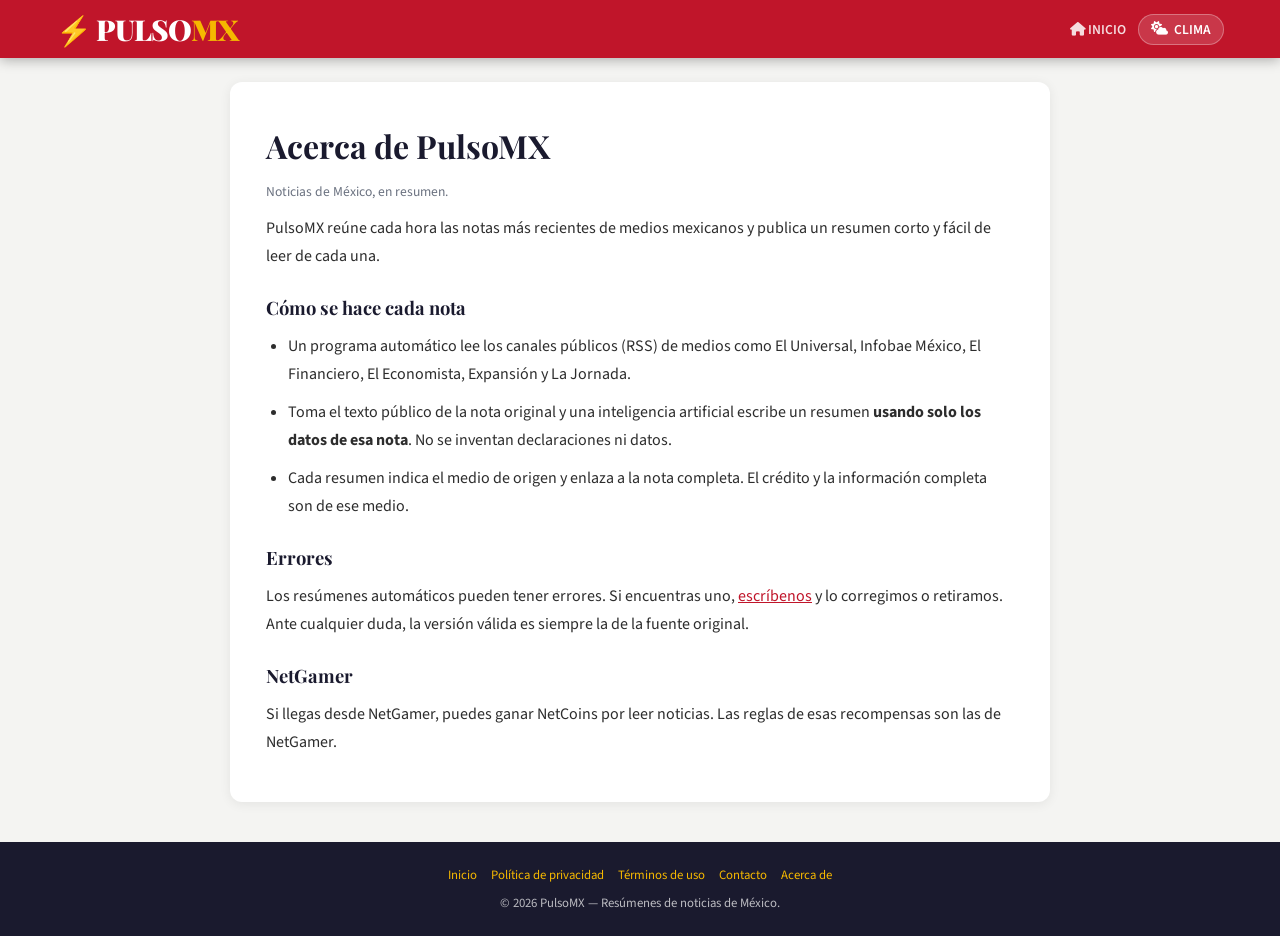
==== acerca.html @ 0a5efd3e "PulsoMX: sitio completo, robot de noticias y recompensas seguras Co-Authored-By: Claude Opus 5.5 <no" ====
<!DOCTYPE html>
<html lang="es">
<head>
    <meta charset="UTF-8">
    <meta name="viewport" content="width=device-width, initial-scale=1.0">
    <title>Acerca de | PulsoMX</title>
    <meta name="description" content="Qué es PulsoMX y cómo se hacen sus notas.">
    <link rel="icon" href="data:image/svg+xml,%3Csvg xmlns='http://www.w3.org/2000/svg' viewBox='0 0 100 100'%3E%3Ctext y='.9em' font-size='90'%3E⚡%3C/text%3E%3C/svg%3E">
    <link rel="preconnect" href="https://fonts.googleapis.com">
    <link href="https://fonts.googleapis.com/css2?family=Playfair+Display:wght@700;900&family=Source+Sans+3:wght@400;600;700&display=swap" rel="stylesheet">
    <link rel="stylesheet" href="https://cdnjs.cloudflare.com/ajax/libs/font-awesome/6.4.0/css/all.min.css">
    <link rel="stylesheet" href="assets/estilos.css">
</head>
<body>
    <header>
        <div class="header-inner">
            <a href="index.html" class="logo">⚡ PULSO<span>MX</span></a>
            <nav class="header-nav">
                <a href="index.html"><i class="fa-solid fa-house"></i> <span class="hide-xs">Inicio</span></a>
                <a href="clima.html" class="btn-clima"><i class="fa-solid fa-cloud-sun"></i> <span>Clima</span></a>
            </nav>
        </div>
    </header>
    <main class="pagina-texto">
        <h1>Acerca de PulsoMX</h1>
        <p class="nota">Noticias de México, en resumen.</p>
        <p>PulsoMX reúne cada hora las notas más recientes de medios mexicanos y publica un resumen corto y fácil de leer de cada una.</p>
        <h2>Cómo se hace cada nota</h2>
        <ul>
            <li>Un programa automático lee los canales públicos (RSS) de medios como El Universal, Infobae México, El Financiero, El Economista, Expansión y La Jornada.</li>
            <li>Toma el texto público de la nota original y una inteligencia artificial escribe un resumen <b>usando solo los datos de esa nota</b>. No se inventan declaraciones ni datos.</li>
            <li>Cada resumen indica el medio de origen y enlaza a la nota completa. El crédito y la información completa son de ese medio.</li>
        </ul>
        <h2>Errores</h2>
        <p>Los resúmenes automáticos pueden tener errores. Si encuentras uno, <a href="contacto.html">escríbenos</a> y lo corregimos o retiramos. Ante cualquier duda, la versión válida es siempre la de la fuente original.</p>
        <h2>NetGamer</h2>
        <p>Si llegas desde NetGamer, puedes ganar NetCoins por leer noticias. Las reglas de esas recompensas son las de NetGamer.</p>
    </main>
    <footer>
        <div class="footer-links">
            <a href="index.html">Inicio</a>
            <a href="privacidad.html">Política de privacidad</a>
            <a href="terminos.html">Términos de uso</a>
            <a href="contacto.html">Contacto</a>
            <a href="acerca.html">Acerca de</a>
        </div>
        <p>© <span id="anio">2026</span> PulsoMX — Resúmenes de noticias de México.</p>
    </footer>
    <script>document.getElementById('anio').textContent = new Date().getFullYear();</script>
</body>
</html>
---- assets/estilos.css ----
:root { --rojo:#c0152a; --rojo-oscuro:#8b0f1e; --amarillo:#f5b800; --gris:#f4f4f2; --texto:#1a1a2e; --texto-suave:#6b7280; }
*,*::before,*::after { box-sizing:border-box; margin:0; padding:0; }
html { -webkit-text-size-adjust:100%; text-size-adjust:100%; }
body { font-family:'Source Sans 3',sans-serif; background:var(--gris); color:var(--texto); min-width:320px; overflow-x:hidden; }
img { max-width:100%; height:auto; display:block; }

/* Encabezado */
header { background:var(--rojo); position:sticky; top:0; z-index:100; box-shadow:0 2px 12px rgba(0,0,0,.3); }
.header-inner { max-width:1200px; margin:0 auto; display:flex; align-items:center; justify-content:space-between; padding:10px 16px; gap:12px; }
.logo { font-family:'Playfair Display',serif; font-size:clamp(1.2rem,4vw,1.8rem); font-weight:900; color:#fff; text-decoration:none; letter-spacing:-1px; white-space:nowrap; flex-shrink:0; }
.logo span { color:var(--amarillo); }
.header-nav { display:flex; gap:12px; align-items:center; flex-wrap:wrap; justify-content:flex-end; }
.header-nav a { color:rgba(255,255,255,.85); text-decoration:none; font-size:clamp(.7rem,2vw,.85rem); font-weight:600; text-transform:uppercase; white-space:nowrap; }
.header-nav a:hover { color:var(--amarillo); }
.btn-clima { background:rgba(255,255,255,.15); border:1px solid rgba(255,255,255,.3); color:#fff!important; padding:5px 12px; border-radius:20px; display:flex; align-items:center; gap:6px; }
@media (max-width:480px) { .header-nav .hide-xs { display:none; } }

/* Anuncios */
.ad-top { text-align:center; padding:8px; background:#f0f0f0; border-bottom:1px solid #e0e0e0; overflow:hidden; min-height:10px; }
.ad-top [data-anuncio="728"] { display:flex; justify-content:center; }
.ad-top [data-anuncio="320"] { display:none; justify-content:center; }
@media (max-width:767px) { .ad-top [data-anuncio="728"] { display:none; } .ad-top [data-anuncio="320"] { display:flex; } }
.ad-sidebar { display:flex; justify-content:center; overflow:hidden; margin-bottom:18px; }
.ad-nativo { margin:24px 0; overflow:hidden; }

/* Diseño */
.contenedor { max-width:1200px; margin:20px auto; padding:0 16px; display:grid; grid-template-columns:minmax(0,1fr) 300px; gap:24px; }
@media (max-width:960px) { .contenedor { grid-template-columns:minmax(0,1fr); } .sidebar { display:none; } }
.titulo-seccion { font-family:'Playfair Display',serif; font-size:clamp(1rem,3vw,1.3rem); font-weight:900; border-left:4px solid var(--rojo); padding-left:12px; margin-bottom:16px; text-transform:uppercase; }

/* Tarjetas */
.hero-card, .news-card, .related-card { background:#fff; border-radius:12px; overflow:hidden; box-shadow:0 2px 12px rgba(0,0,0,.07); text-decoration:none; color:inherit; display:block; transition:transform .2s, box-shadow .2s; }
.hero-card:hover, .news-card:hover, .related-card:hover { transform:translateY(-2px); box-shadow:0 8px 24px rgba(0,0,0,.12); }
.hero-card { margin-bottom:20px; }
.hero-card img { width:100%; height:clamp(180px,35vw,340px); object-fit:cover; }
.hero-card .cuerpo { padding:clamp(14px,3vw,24px); }
.etiqueta { background:var(--rojo); color:#fff; font-size:.7rem; font-weight:700; letter-spacing:1px; text-transform:uppercase; padding:3px 10px; border-radius:4px; display:inline-block; margin-bottom:10px; }
.hero-card h2 { font-family:'Playfair Display',serif; font-size:clamp(1.1rem,3.5vw,1.7rem); font-weight:900; line-height:1.25; margin-bottom:8px; }
.hero-card p { color:var(--texto-suave); font-size:clamp(.82rem,2vw,.95rem); line-height:1.6; display:-webkit-box; -webkit-line-clamp:3; -webkit-box-orient:vertical; overflow:hidden; }
.news-grid, .related-grid { display:grid; grid-template-columns:repeat(2,minmax(0,1fr)); gap:14px; }
@media (max-width:500px) { .news-grid, .related-grid { grid-template-columns:minmax(0,1fr); } }
.news-card img, .related-card img { width:100%; height:clamp(130px,20vw,170px); object-fit:cover; }
.news-card .cuerpo, .related-card .cuerpo { padding:12px; }
.fecha { font-size:.68rem; color:var(--rojo); font-weight:700; text-transform:uppercase; letter-spacing:.5px; }
.news-card h3, .related-card h4 { font-family:'Playfair Display',serif; font-size:clamp(.85rem,2.2vw,1rem); font-weight:700; line-height:1.35; margin-top:4px; display:-webkit-box; -webkit-line-clamp:3; -webkit-box-orient:vertical; overflow:hidden; }

/* Barra lateral */
.widget { background:#fff; border-radius:10px; padding:16px; margin-bottom:18px; box-shadow:0 1px 6px rgba(0,0,0,.06); }
.widget-titulo { font-family:'Playfair Display',serif; font-size:.95rem; font-weight:900; border-bottom:2px solid var(--rojo); padding-bottom:8px; margin-bottom:12px; text-transform:uppercase; }
.item-lateral { display:flex; gap:10px; align-items:flex-start; padding:8px 0; border-bottom:1px solid #f0f0f0; text-decoration:none; color:inherit; }
.item-lateral:last-child { border-bottom:none; }
.item-lateral img { width:68px; height:52px; object-fit:cover; border-radius:6px; flex-shrink:0; }
.item-lateral h4 { font-size:.78rem; font-weight:700; line-height:1.35; display:-webkit-box; -webkit-line-clamp:3; -webkit-box-orient:vertical; overflow:hidden; }

/* Barra "Ahora" */
.ahora { background:var(--amarillo); padding:5px 0; overflow:hidden; }
.ahora-inner { max-width:1200px; margin:0 auto; padding:0 16px; display:flex; gap:10px; align-items:center; }
.ahora b { font-weight:900; font-size:.7rem; text-transform:uppercase; letter-spacing:1px; color:var(--rojo); flex-shrink:0; }
.ahora span { font-size:.8rem; font-weight:600; white-space:nowrap; overflow:hidden; text-overflow:ellipsis; min-width:0; }

/* Páginas de texto (privacidad, términos...) */
.pagina-texto { max-width:820px; margin:24px auto; padding:clamp(18px,4vw,36px); background:#fff; border-radius:12px; box-shadow:0 2px 12px rgba(0,0,0,.07); line-height:1.75; }
.pagina-texto h1 { font-family:'Playfair Display',serif; font-size:clamp(1.4rem,4vw,2rem); margin-bottom:6px; }
.pagina-texto h2 { font-family:'Playfair Display',serif; font-size:1.15rem; margin:22px 0 8px; }
.pagina-texto p, .pagina-texto li { margin-bottom:10px; color:#2d2d2d; }
.pagina-texto ul { padding-left:22px; }
.pagina-texto a { color:var(--rojo); }
.pagina-texto .nota { color:var(--texto-suave); font-size:.85rem; }

/* Pie */
footer { background:var(--texto); color:rgba(255,255,255,.7); margin-top:40px; padding:24px 16px; text-align:center; font-size:clamp(.72rem,2vw,.8rem); }
footer a { color:var(--amarillo); text-decoration:none; }
.footer-links { display:flex; justify-content:center; gap:14px; margin-bottom:10px; flex-wrap:wrap; }

/* Cargando */
.skeleton { background:linear-gradient(90deg,#e0e0e0 25%,#ebebeb 50%,#e0e0e0 75%); background-size:200% 100%; animation:brillo 1.5s infinite; border-radius:8px; }
@keyframes brillo { 0% { background-position:200% 0; } 100% { background-position:-200% 0; } }
.mensaje-vacio { color:#888; padding:40px 16px; text-align:center; grid-column:1/-1; }

/* Aviso de bloqueador / VPN */
#bloqueo { display:none; position:fixed; inset:0; background:rgba(15,23,42,.97); z-index:999999; align-items:center; justify-content:center; padding:20px; }
#bloqueo.activo { display:flex; }
#bloqueo .caja { background:#1e293b; border:1px solid #334155; border-radius:20px; padding:36px 28px; max-width:440px; width:100%; text-align:center; color:#f1f5f9; }
#bloqueo .bq-icono { font-size:3rem; margin-bottom:12px; }
#bloqueo .bq-titulo { font-size:1.4rem; font-weight:800; margin-bottom:10px; }
#bloqueo .bq-texto { color:#94a3b8; font-size:.9rem; line-height:1.5; margin-bottom:20px; }
#bloqueo button { width:100%; background:#9333ea; color:#fff; font-weight:700; padding:12px; border-radius:12px; border:none; cursor:pointer; font-size:.9rem; }
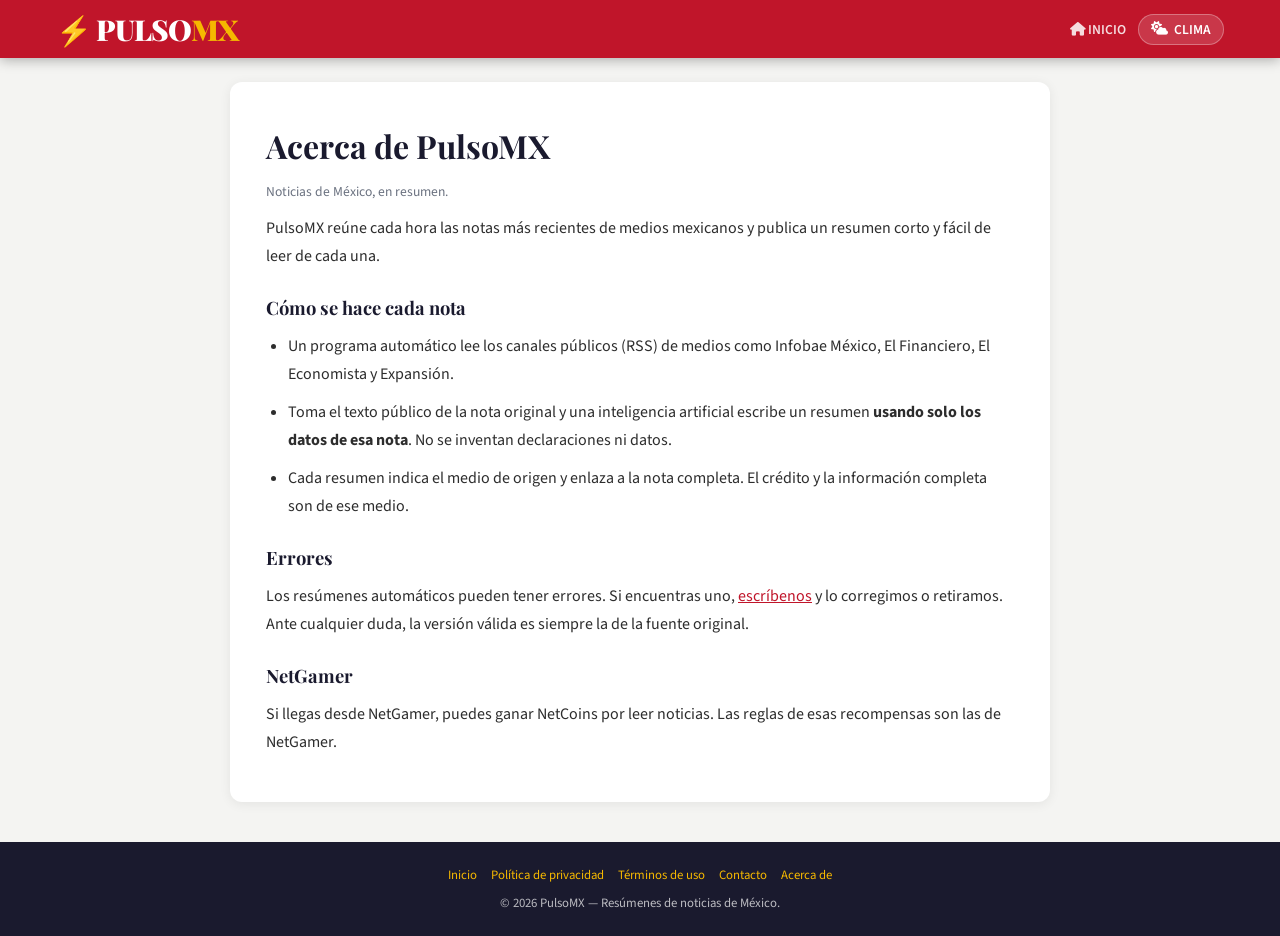
==== commit 8d84428c: "Robot: avisa si falta la clave de Groq y revisa menos notas por medio Co-Authored-By: Claude Opus 5." ====
--- a/acerca.html
+++ b/acerca.html
@@ -27,7 +27,7 @@
         <p>PulsoMX reúne cada hora las notas más recientes de medios mexicanos y publica un resumen corto y fácil de leer de cada una.</p>
         <h2>Cómo se hace cada nota</h2>
         <ul>
-            <li>Un programa automático lee los canales públicos (RSS) de medios como El Universal, Infobae México, El Financiero, El Economista, Expansión y La Jornada.</li>
+            <li>Un programa automático lee los canales públicos (RSS) de medios como Infobae México, El Financiero, El Economista y Expansión.</li>
             <li>Toma el texto público de la nota original y una inteligencia artificial escribe un resumen <b>usando solo los datos de esa nota</b>. No se inventan declaraciones ni datos.</li>
             <li>Cada resumen indica el medio de origen y enlaza a la nota completa. El crédito y la información completa son de ese medio.</li>
         </ul>
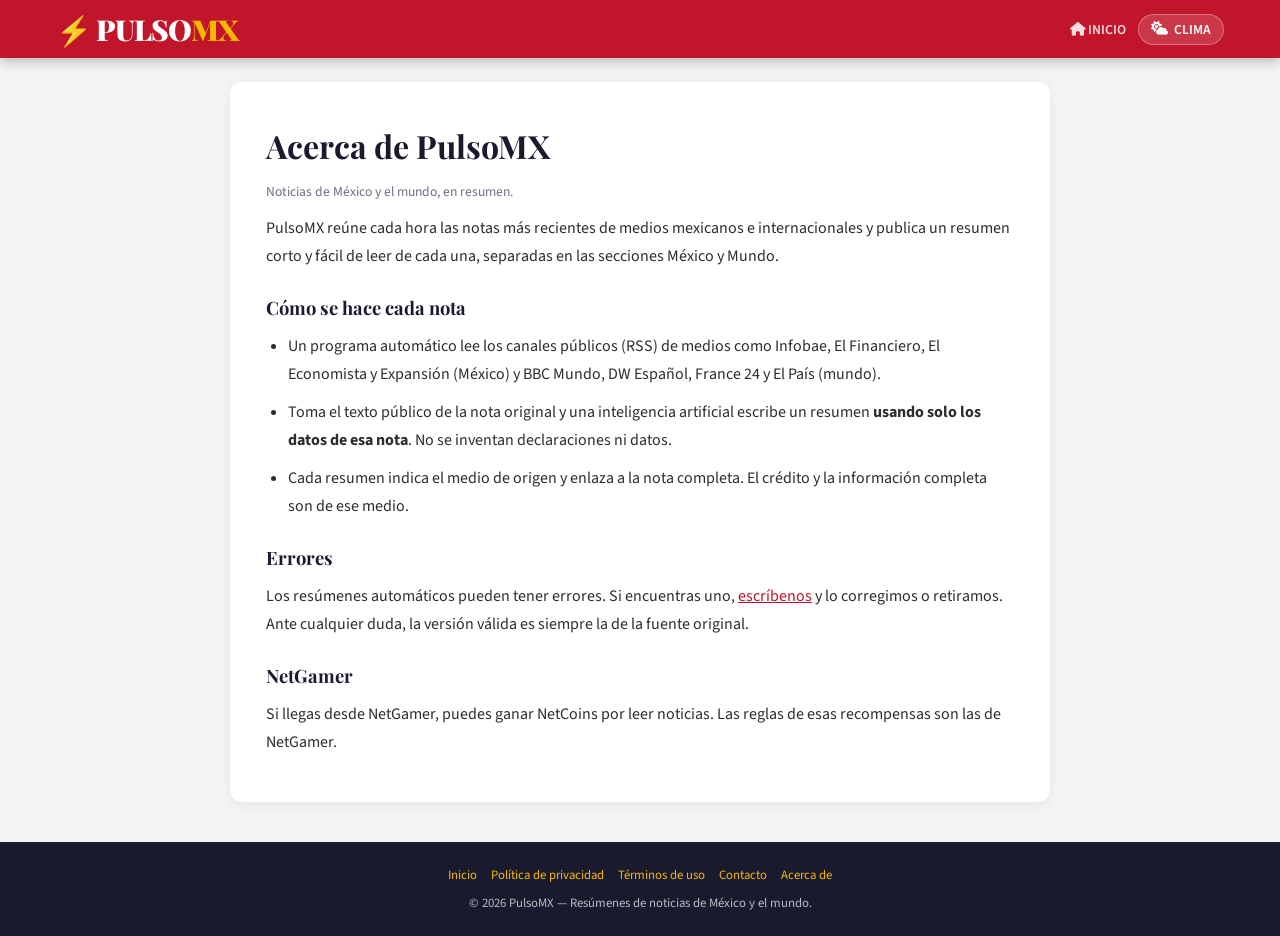
==== commit 584ede92: "Noticias del mundo: secciones México y Mundo (2 + 2 por hora) Co-Authored-By: Claude Opus 5.5 <norep" ====
--- a/acerca.html
+++ b/acerca.html
@@ -23,11 +23,11 @@
     </header>
     <main class="pagina-texto">
         <h1>Acerca de PulsoMX</h1>
-        <p class="nota">Noticias de México, en resumen.</p>
-        <p>PulsoMX reúne cada hora las notas más recientes de medios mexicanos y publica un resumen corto y fácil de leer de cada una.</p>
+        <p class="nota">Noticias de México y el mundo, en resumen.</p>
+        <p>PulsoMX reúne cada hora las notas más recientes de medios mexicanos e internacionales y publica un resumen corto y fácil de leer de cada una, separadas en las secciones México y Mundo.</p>
         <h2>Cómo se hace cada nota</h2>
         <ul>
-            <li>Un programa automático lee los canales públicos (RSS) de medios como Infobae México, El Financiero, El Economista y Expansión.</li>
+            <li>Un programa automático lee los canales públicos (RSS) de medios como Infobae, El Financiero, El Economista y Expansión (México) y BBC Mundo, DW Español, France 24 y El País (mundo).</li>
             <li>Toma el texto público de la nota original y una inteligencia artificial escribe un resumen <b>usando solo los datos de esa nota</b>. No se inventan declaraciones ni datos.</li>
             <li>Cada resumen indica el medio de origen y enlaza a la nota completa. El crédito y la información completa son de ese medio.</li>
         </ul>
@@ -44,7 +44,7 @@
             <a href="contacto.html">Contacto</a>
             <a href="acerca.html">Acerca de</a>
         </div>
-        <p>© <span id="anio">2026</span> PulsoMX — Resúmenes de noticias de México.</p>
+        <p>© <span id="anio">2026</span> PulsoMX — Resúmenes de noticias de México y el mundo.</p>
     </footer>
     <script>document.getElementById('anio').textContent = new Date().getFullYear();</script>
 </body>
--- a/assets/estilos.css
+++ b/assets/estilos.css
@@ -44,6 +44,13 @@
 .fecha { font-size:.68rem; color:var(--rojo); font-weight:700; text-transform:uppercase; letter-spacing:.5px; }
 .news-card h3, .related-card h4 { font-family:'Playfair Display',serif; font-size:clamp(.85rem,2.2vw,1rem); font-weight:700; line-height:1.35; margin-top:4px; display:-webkit-box; -webkit-line-clamp:3; -webkit-box-orient:vertical; overflow:hidden; }
 
+/* Pestañas de sección */
+.pestanas { display:flex; gap:8px; margin-bottom:16px; flex-wrap:wrap; }
+.pestanas button { font:inherit; font-weight:700; font-size:.85rem; padding:7px 16px; border-radius:20px; border:1px solid #ddd; background:#fff; color:var(--texto); cursor:pointer; }
+.pestanas button[aria-pressed="true"] { background:var(--rojo); border-color:var(--rojo); color:#fff; }
+.etiqueta-region { display:inline-block; font-size:.62rem; font-weight:700; text-transform:uppercase; letter-spacing:.5px; padding:2px 7px; border-radius:4px; background:#fde8eb; color:var(--rojo); margin-right:6px; }
+.etiqueta-region.mundo { background:#e6effd; color:#1d4ed8; }
+
 /* Barra lateral */
 .widget { background:#fff; border-radius:10px; padding:16px; margin-bottom:18px; box-shadow:0 1px 6px rgba(0,0,0,.06); }
 .widget-titulo { font-family:'Playfair Display',serif; font-size:.95rem; font-weight:900; border-bottom:2px solid var(--rojo); padding-bottom:8px; margin-bottom:12px; text-transform:uppercase; }
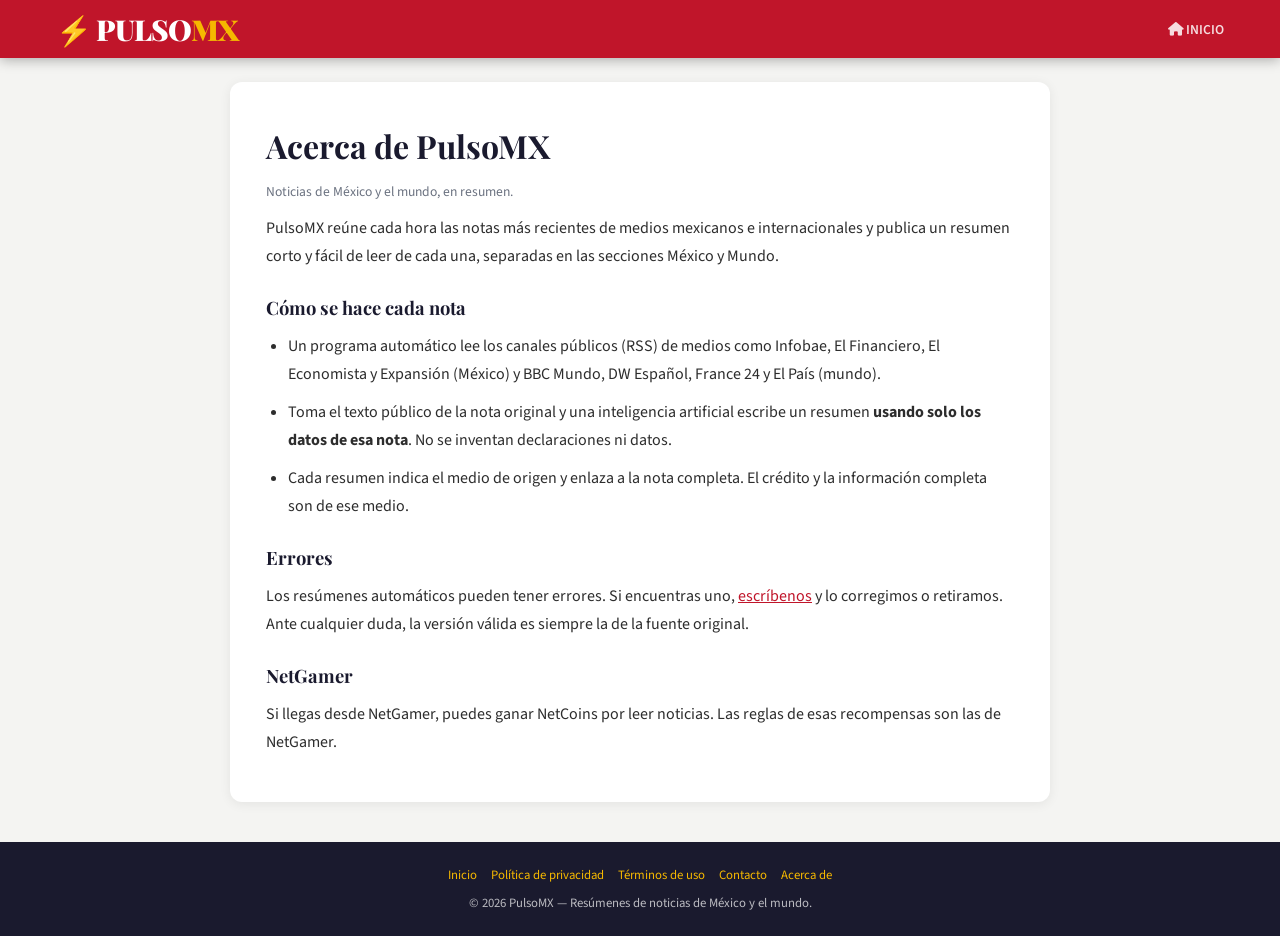
==== commit d46ff597: "Quitar la sección de clima Co-Authored-By: Claude Opus 5.5 <noreply@anthropic.com>" ====
--- a/acerca.html
+++ b/acerca.html
@@ -17,7 +17,6 @@
             <a href="index.html" class="logo">⚡ PULSO<span>MX</span></a>
             <nav class="header-nav">
                 <a href="index.html"><i class="fa-solid fa-house"></i> <span class="hide-xs">Inicio</span></a>
-                <a href="clima.html" class="btn-clima"><i class="fa-solid fa-cloud-sun"></i> <span>Clima</span></a>
             </nav>
         </div>
     </header>
--- a/assets/estilos.css
+++ b/assets/estilos.css
@@ -12,7 +12,6 @@
 .header-nav { display:flex; gap:12px; align-items:center; flex-wrap:wrap; justify-content:flex-end; }
 .header-nav a { color:rgba(255,255,255,.85); text-decoration:none; font-size:clamp(.7rem,2vw,.85rem); font-weight:600; text-transform:uppercase; white-space:nowrap; }
 .header-nav a:hover { color:var(--amarillo); }
-.btn-clima { background:rgba(255,255,255,.15); border:1px solid rgba(255,255,255,.3); color:#fff!important; padding:5px 12px; border-radius:20px; display:flex; align-items:center; gap:6px; }
 @media (max-width:480px) { .header-nav .hide-xs { display:none; } }
 
 /* Anuncios */
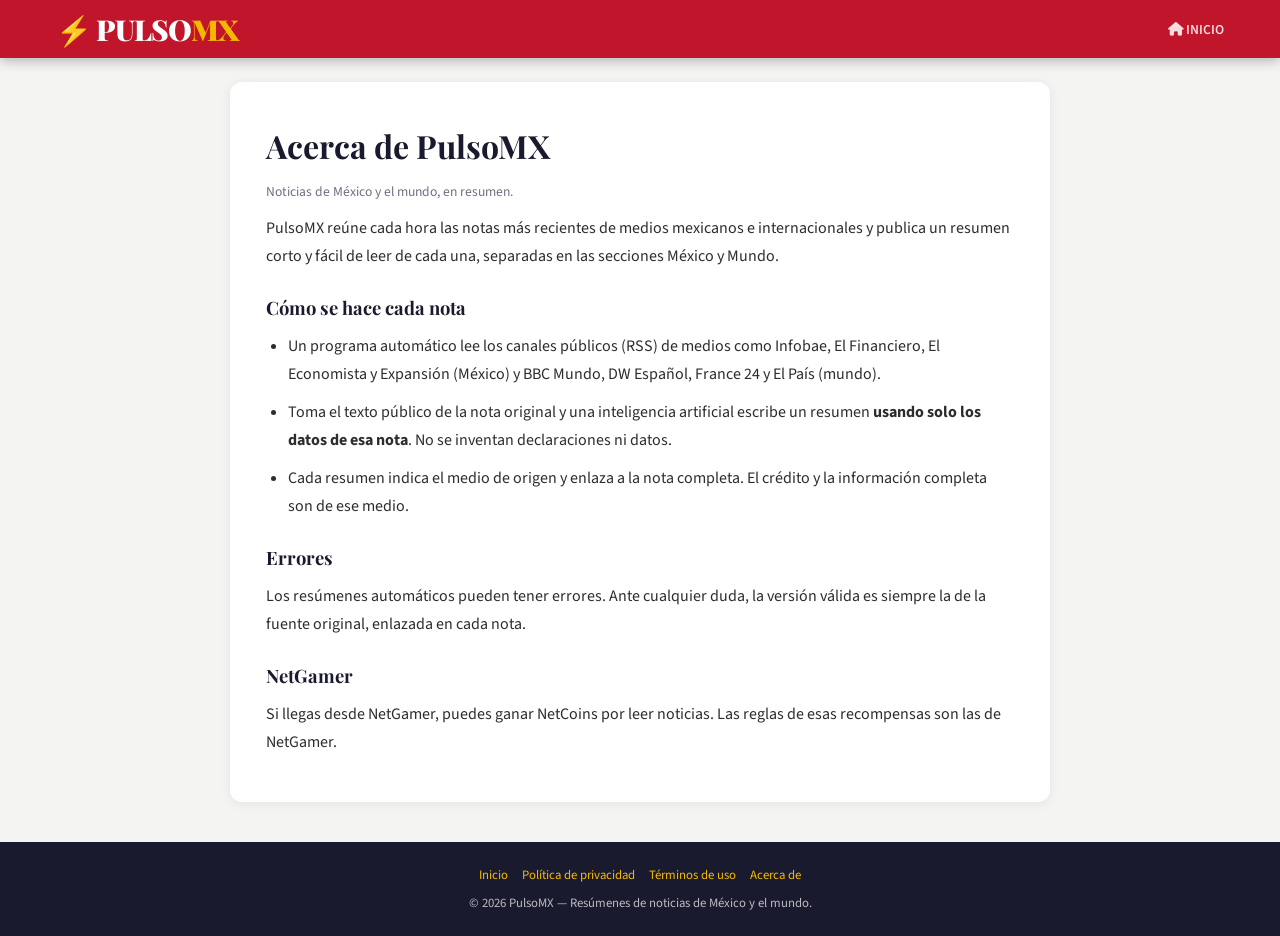
==== commit 790aa364: "Quitar la página de contacto Co-Authored-By: Claude Opus 5.5 <noreply@anthropic.com>" ====
--- a/acerca.html
+++ b/acerca.html
@@ -31,7 +31,7 @@
             <li>Cada resumen indica el medio de origen y enlaza a la nota completa. El crédito y la información completa son de ese medio.</li>
         </ul>
         <h2>Errores</h2>
-        <p>Los resúmenes automáticos pueden tener errores. Si encuentras uno, <a href="contacto.html">escríbenos</a> y lo corregimos o retiramos. Ante cualquier duda, la versión válida es siempre la de la fuente original.</p>
+        <p>Los resúmenes automáticos pueden tener errores. Ante cualquier duda, la versión válida es siempre la de la fuente original, enlazada en cada nota.</p>
         <h2>NetGamer</h2>
         <p>Si llegas desde NetGamer, puedes ganar NetCoins por leer noticias. Las reglas de esas recompensas son las de NetGamer.</p>
     </main>
@@ -40,7 +40,6 @@
             <a href="index.html">Inicio</a>
             <a href="privacidad.html">Política de privacidad</a>
             <a href="terminos.html">Términos de uso</a>
-            <a href="contacto.html">Contacto</a>
             <a href="acerca.html">Acerca de</a>
         </div>
         <p>© <span id="anio">2026</span> PulsoMX — Resúmenes de noticias de México y el mundo.</p>
--- a/assets/estilos.css
+++ b/assets/estilos.css
@@ -83,11 +83,24 @@
 @keyframes brillo { 0% { background-position:200% 0; } 100% { background-position:-200% 0; } }
 .mensaje-vacio { color:#888; padding:40px 16px; text-align:center; grid-column:1/-1; }
 
-/* Aviso de bloqueador / VPN */
-#bloqueo { display:none; position:fixed; inset:0; background:rgba(15,23,42,.97); z-index:999999; align-items:center; justify-content:center; padding:20px; }
-#bloqueo.activo { display:flex; }
-#bloqueo .caja { background:#1e293b; border:1px solid #334155; border-radius:20px; padding:36px 28px; max-width:440px; width:100%; text-align:center; color:#f1f5f9; }
-#bloqueo .bq-icono { font-size:3rem; margin-bottom:12px; }
-#bloqueo .bq-titulo { font-size:1.4rem; font-weight:800; margin-bottom:10px; }
-#bloqueo .bq-texto { color:#94a3b8; font-size:.9rem; line-height:1.5; margin-bottom:20px; }
-#bloqueo button { width:100%; background:#9333ea; color:#fff; font-weight:700; padding:12px; border-radius:12px; border:none; cursor:pointer; font-size:.9rem; }
+/* Aviso de bloqueador / VPN (diseño original de PulsoMX) */
+#bloqueo-overlay { display:none; position:fixed; inset:0; overflow-y:auto; background:rgba(15,23,42,.98); z-index:2147483647; align-items:center; justify-content:center; padding:20px; font-family:sans-serif; -webkit-overflow-scrolling:touch; overscroll-behavior:contain; }
+#bloqueo-overlay.activo { display:flex; }
+#bloqueo-card { margin:auto; background:#1e293b; border:1px solid #334155; border-radius:20px; padding:40px 32px; max-width:460px; width:100%; text-align:center; color:#f1f5f9; box-shadow:0 25px 50px -12px rgba(0,0,0,.5); }
+#bloqueo-icono { font-size:3.5rem; margin-bottom:1.2rem; }
+#bloqueo-titulo { font-size:1.5rem; font-weight:800; color:#fff; margin-bottom:.7rem; }
+#bloqueo-mensaje { color:#94a3b8; font-size:.85rem; line-height:1.5; margin-bottom:1.5rem; }
+#bloqueo-instrucciones-box { background:#0f172a; border:1px solid #334155; border-radius:12px; padding:15px; font-size:.8rem; color:#94a3b8; text-align:left; margin-bottom:1.5rem; line-height:1.6; }
+#bloqueo-instrucciones-box b, #bloqueo-instrucciones-box strong { color:#fff; }
+#btn-reintentar { width:100%; background:#9333ea; color:#fff; font-weight:bold; padding:12px; border-radius:12px; border:none; cursor:pointer; font-size:.9rem; transition:background .2s; }
+#btn-reintentar:hover { background:#7e22ce; }
+#btn-reintentar:disabled { opacity:.6; cursor:wait; }
+@media (max-width:480px), (max-height:700px) {
+    #bloqueo-overlay { padding:12px; }
+    #bloqueo-card { padding:22px 18px; border-radius:16px; }
+    #bloqueo-icono { font-size:2.4rem; margin-bottom:.6rem; }
+    #bloqueo-titulo { font-size:1.2rem; margin-bottom:.5rem; }
+    #bloqueo-mensaje { font-size:.8rem; margin-bottom:1rem; }
+    #bloqueo-instrucciones-box { padding:12px; font-size:.75rem; line-height:1.5; margin-bottom:1rem; }
+    #btn-reintentar { padding:12px; font-size:.88rem; }
+}
